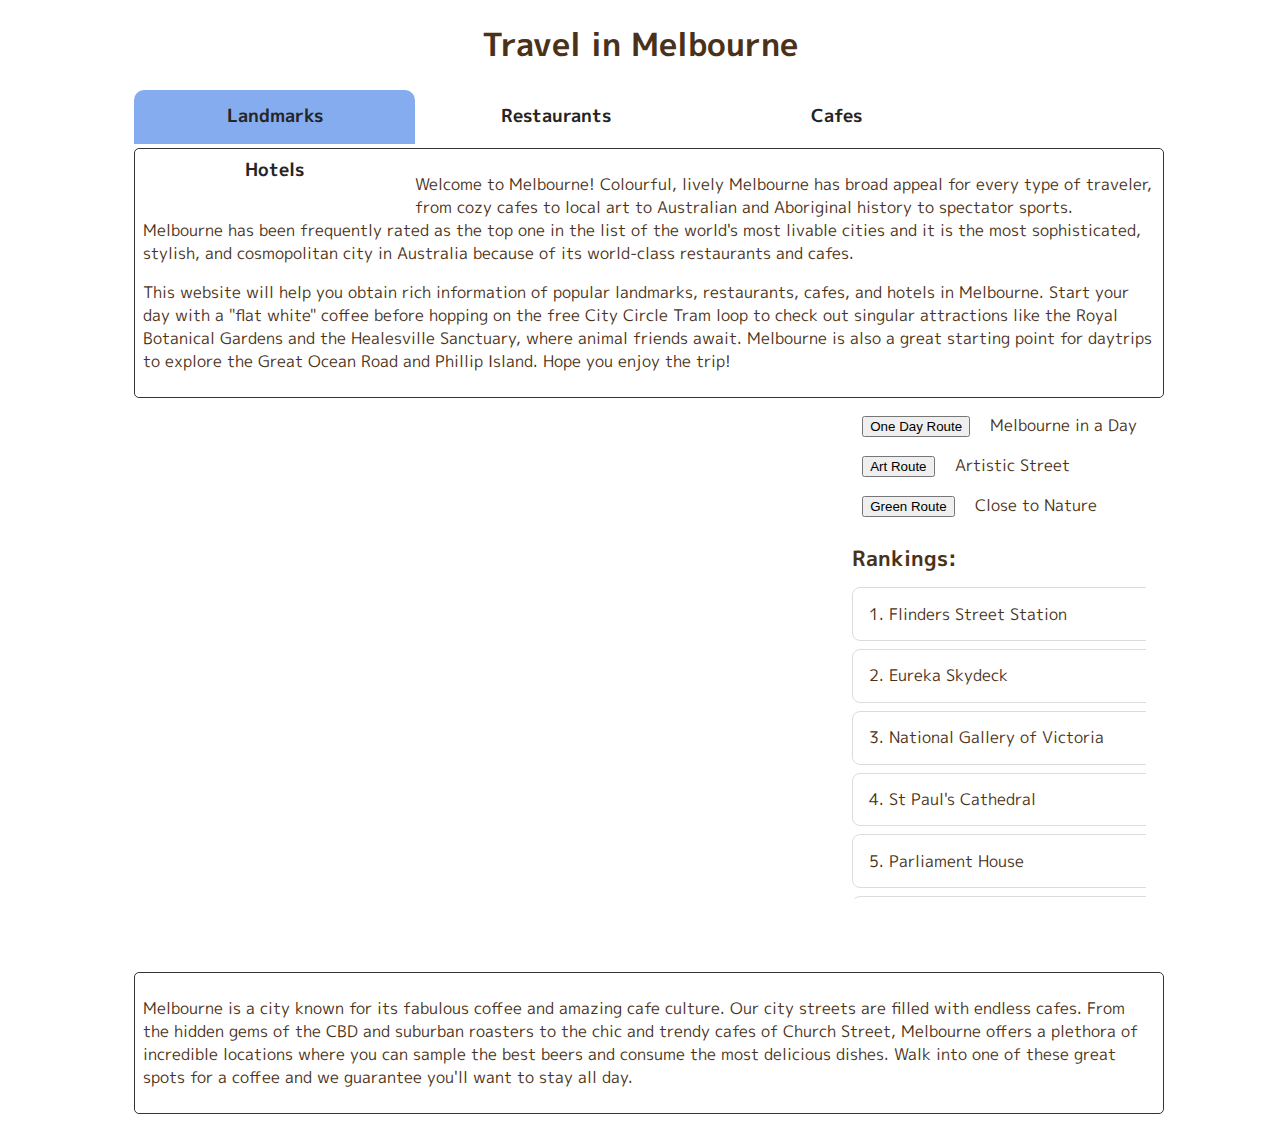
==== index.html @ 112c8762 "update index.html" ====
<!DOCTYPE html>
<html lang="en">
<head>
    <meta charset="UTF-8">
    <title>template</title>

    <link rel="stylesheet" type="text/css" href="css/styles.css">
    <meta name="viewport" content="initial-scale=1,maximum-scale=1,user-scalable=no"/>
    <script src="https://api.mapbox.com/mapbox-gl-js/v1.10.0/mapbox-gl.js"></script>
    <link href="https://api.mapbox.com/mapbox-gl-js/v1.10.0/mapbox-gl.css" rel="stylesheet"/>
    <script type="text/javascript" src="Chart.js/Chart.min.js"></script>
    <script type="text/javascript" src="Chart.js/samples/utils.js"></script>
    <!-- FontAwesome Icons -->
    <script defer src="js/fontawesome/js/all.js"></script>
    <!-- Metro 4 Stylesheet -->
    <link rel="stylesheet" href="https://cdn.metroui.org.ua/v4/css/metro-all.min.css">
    <!-- Google Fonts -->
    <link rel="preconnect" href="https://fonts.googleapis.com">
    <link rel="preconnect" href="https://fonts.gstatic.com" crossorigin>
    <link href="https://fonts.googleapis.com/css2?family=M+PLUS+1p&display=swap" rel="stylesheet">

<style>
    .overlay {
        position: absolute;
        top: 10px;
        left: 10px;
    }
    .overlay button {
        font:600 12px/20px 'Helvetica Neue', Arial, Helvetica, sans-serif;
        background-color: #3386c0;
        color: #fff;
        display: inline-block;
        margin: 0;
        padding: 10px 20px;
        border: none;
        cursor: pointer;
        border-radius: 3px;
    }
    
    .overlay button:hover {
        background-color:#4ea0da;
    }
</style>

<script src='js/turf.min.js' charset='utf-8'></script>
	
</head>
<body onload="add_rankings();">
<div class="container">
    <h1 id="page_title">Travel in Melbourne</h1>

    <div class="navigation">
        <a href="index.html" class="active">Landmarks</a>
        <a href="restaurants.html">Restaurants</a>
        <a href="cafe.html">Cafes</a>
        <a href="hotel.html">Hotels</a>
    </div>

    <div class="intro">
        <p>Welcome to Melbourne! Colourful, lively Melbourne has broad appeal for every type of traveler,
            from cozy cafes to local art to Australian and Aboriginal history to spectator sports. Melbourne
            has been frequently rated as the top one in the list of the world's most livable cities and it is the most
            sophisticated, stylish, and cosmopolitan city in Australia because of its world-class restaurants and
            cafes.</p>

        <p>This website will help you obtain rich information of popular landmarks, restaurants, cafes, and hotels in
            Melbourne. Start your day with a "flat white" coffee before hopping on the free City Circle Tram loop to
            check out singular attractions like the Royal Botanical Gardens and the Healesville Sanctuary, where animal
            friends await. Melbourne is also a great starting point for daytrips to explore the Great Ocean Road and
            Phillip Island. Hope you enjoy the trip!</p>
    </div>

    <div class="main_vision">
        <div id="map"></div>
		
		<div id='overlay' style="height:40px;">
			&nbsp;&nbsp;&nbsp;&nbsp;<button id='replay0'>One Day Route</button>&nbsp;&nbsp;&nbsp;&nbsp;Melbourne in a Day
		</div>
		
		<div id='overlay' style="height:40px;">
			&nbsp;&nbsp;&nbsp;&nbsp;<button id='replay1'>Art Route</button>&nbsp;&nbsp;&nbsp;&nbsp;Artistic Street 
		</div>
		<div id='overlay' style="height:40px;">
			&nbsp;&nbsp;&nbsp;&nbsp;<button id='replay2'>Green Route</button>&nbsp;&nbsp;&nbsp;&nbsp;Close to Nature
		</div>
		
        <div id="rankings">
        </div>
    </div>

    <div class="intro">
        <p>Melbourne is a city known for its fabulous coffee and amazing cafe culture. Our city streets are filled
            with endless cafes. From the hidden gems of the CBD and suburban roasters to the chic and trendy cafes of
            Church Street, Melbourne offers a plethora of incredible locations where you can sample the best beers and
            consume the most delicious dishes. Walk into one of these great spots for a coffee and we guarantee you'll
            want to stay all day.</p>
    </div>
</div>

<script src="https://cdn.metroui.org.ua/v4/js/metro.min.js"></script>
<script type="text/javascript" src="data/landmark_geojson.geojson"></script>
<script type="text/javascript" src="js/landmark_mapbox.js"></script>
</body>
</html>
---- css/styles.css ----
.container {
    /*max-width: 1200px !important;*/
    max-width: 80% !important;
    margin: 0 auto;
    color: #493219;
    font-family: 'M PLUS 1p', sans-serif;
}

#page_title {
    text-align: center;
    color: #493219;
    font-weight: bold;
}

.navigation {
    width: 100%;
    height: 50px;
    margin: 0 auto;
}
.navigation a{
    float: left;
    display: block;
    color: #252525;
    text-align: center;
    padding: 12px 14px;
    text-decoration: none !important;
    font-size: 18px;
    font-weight: bold;
    border-bottom: 3px solid transparent;
    width: 25%;
}

.navigation a:hover{
    border-bottom: 3px solid #85ACEE;
}
.navigation a.active{
    background-color: #85ACEE;
    border-top-left-radius: 10px;
    border-top-right-radius: 10px;
}

.navigation a.active:hover{
    background-color: #9DBCF1;
    border-bottom: 3px solid #9DBCF1;
}

.main_vision {
    margin-top: 0.5em;
    height: 550px;
}

#map{
    width: 70%;
    height: 500px;
    display: block;
    float: left;
    z-index: 0 !important;
}

#filters {
    display: block;
    float: right;
    width: 29%;
    height: 150px;
    padding-left: 0.5em;
    /*background: #dddddd;*/
    z-index: 1 !important;

}

#filters h3, #rankings h3 {
    margin-top: 0;
    margin-bottom: 0.25em;
    font-size: 16pt;
    color: #493219;
}

.ratings .price{
    margin-top: 0.25em;
}

#rankings {
    display: block;
    float: right;
    width: 29%;
    padding-left: 0.5em;
    /*background: #dddddd;*/
    z-index: 1 !important;
    margin-top: 0.5rem;
}

#rankings .rankingCard{
    /*background-color: #dddddd;*/
    /*height: 100%;*/
    /*width: 400px;*/
    width: 95%;
    margin: 0.5rem 0;
    padding: 0.9em 1.0em;
    color: #493219;
    text-wrap: normal;
    border: 1px solid #dadce0;
    border-radius: 8px;
    transition: all .18s ease;
}

#rankings .rankingCard:hover {
  box-shadow: 0 2px 2px 0 rgba(0, 0, 0, 0.2), 0 4px 4px 0 rgba(0, 0, 0, 0.19);
}

.slider {
    height: 2.0rem !important;
}

.intro {
    width: 100%;
    /*height: 100%;*/
    margin: 0.5em auto 1.0em;
    border: 1px solid #333538;
    border-radius: 5px;
    padding: 0.5em;
}

.intro p{
    text-align: left;
    color: #493219;
}
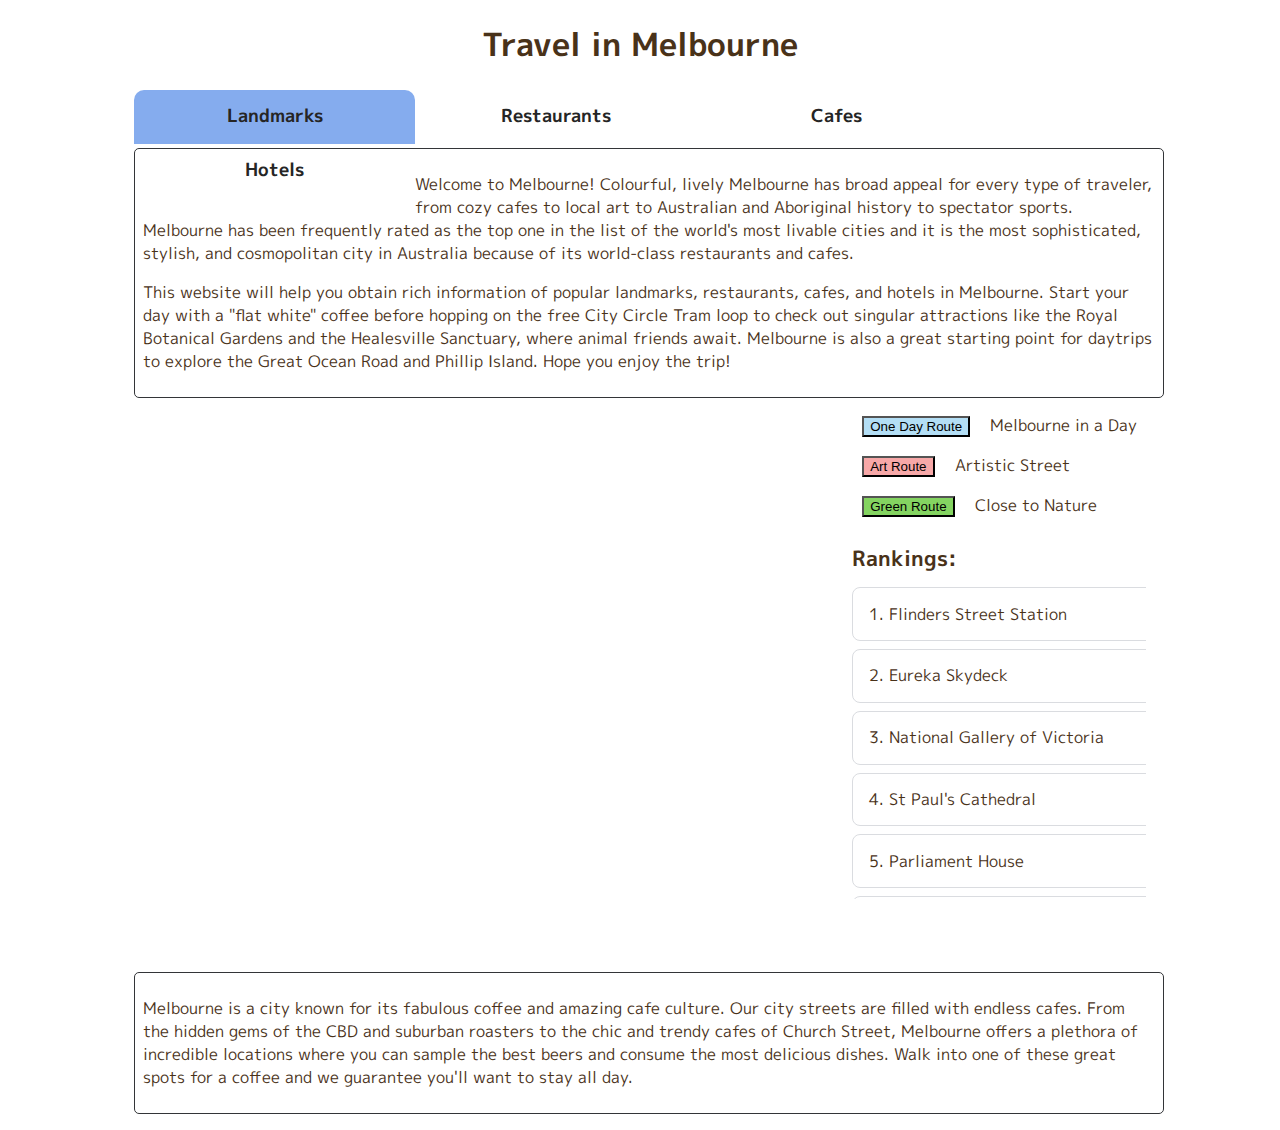
==== commit 4c9fd3b6: "add route color." ====
--- a/index.html
+++ b/index.html
@@ -74,14 +74,14 @@
         <div id="map"></div>
 		
 		<div id='overlay' style="height:40px;">
-			&nbsp;&nbsp;&nbsp;&nbsp;<button id='replay0'>One Day Route</button>&nbsp;&nbsp;&nbsp;&nbsp;Melbourne in a Day
+			&nbsp;&nbsp;&nbsp;&nbsp;<button id='replay0' style="background-color:#b3def5">One Day Route</button>&nbsp;&nbsp;&nbsp;&nbsp;Melbourne in a Day
 		</div>
 		
 		<div id='overlay' style="height:40px;">
-			&nbsp;&nbsp;&nbsp;&nbsp;<button id='replay1'>Art Route</button>&nbsp;&nbsp;&nbsp;&nbsp;Artistic Street 
+			&nbsp;&nbsp;&nbsp;&nbsp;<button id='replay1' style="background-color:#f7a8a8">Art Route</button>&nbsp;&nbsp;&nbsp;&nbsp;Artistic Street 
 		</div>
 		<div id='overlay' style="height:40px;">
-			&nbsp;&nbsp;&nbsp;&nbsp;<button id='replay2'>Green Route</button>&nbsp;&nbsp;&nbsp;&nbsp;Close to Nature
+			&nbsp;&nbsp;&nbsp;&nbsp;<button id='replay2' style="background-color:#84d461">Green Route</button>&nbsp;&nbsp;&nbsp;&nbsp;Close to Nature
 		</div>
 		
         <div id="rankings">
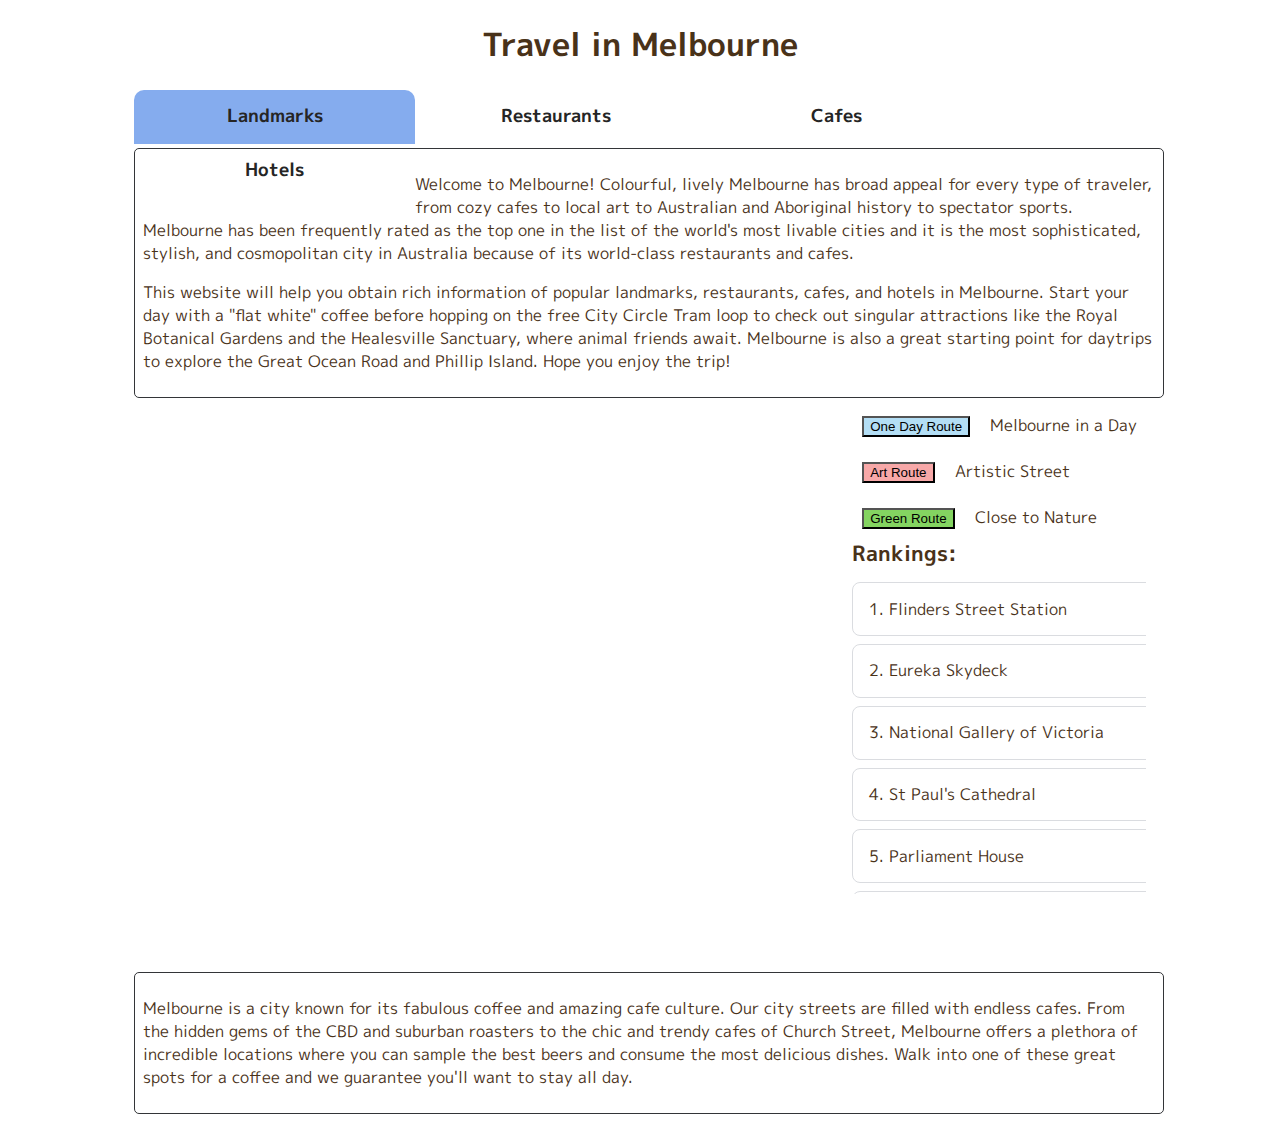
==== commit 0f6d364d: "final version" ====
--- a/index.html
+++ b/index.html
@@ -73,16 +73,14 @@
     <div class="main_vision">
         <div id="map"></div>
 		
-		<div id='overlay' style="height:40px;">
 			&nbsp;&nbsp;&nbsp;&nbsp;<button id='replay0' style="background-color:#b3def5">One Day Route</button>&nbsp;&nbsp;&nbsp;&nbsp;Melbourne in a Day
-		</div>
+			<br/><br/>
 		
-		<div id='overlay' style="height:40px;">
 			&nbsp;&nbsp;&nbsp;&nbsp;<button id='replay1' style="background-color:#f7a8a8">Art Route</button>&nbsp;&nbsp;&nbsp;&nbsp;Artistic Street 
-		</div>
-		<div id='overlay' style="height:40px;">
+			<br/><br/>
+		
 			&nbsp;&nbsp;&nbsp;&nbsp;<button id='replay2' style="background-color:#84d461">Green Route</button>&nbsp;&nbsp;&nbsp;&nbsp;Close to Nature
-		</div>
+		
 		
         <div id="rankings">
         </div>
